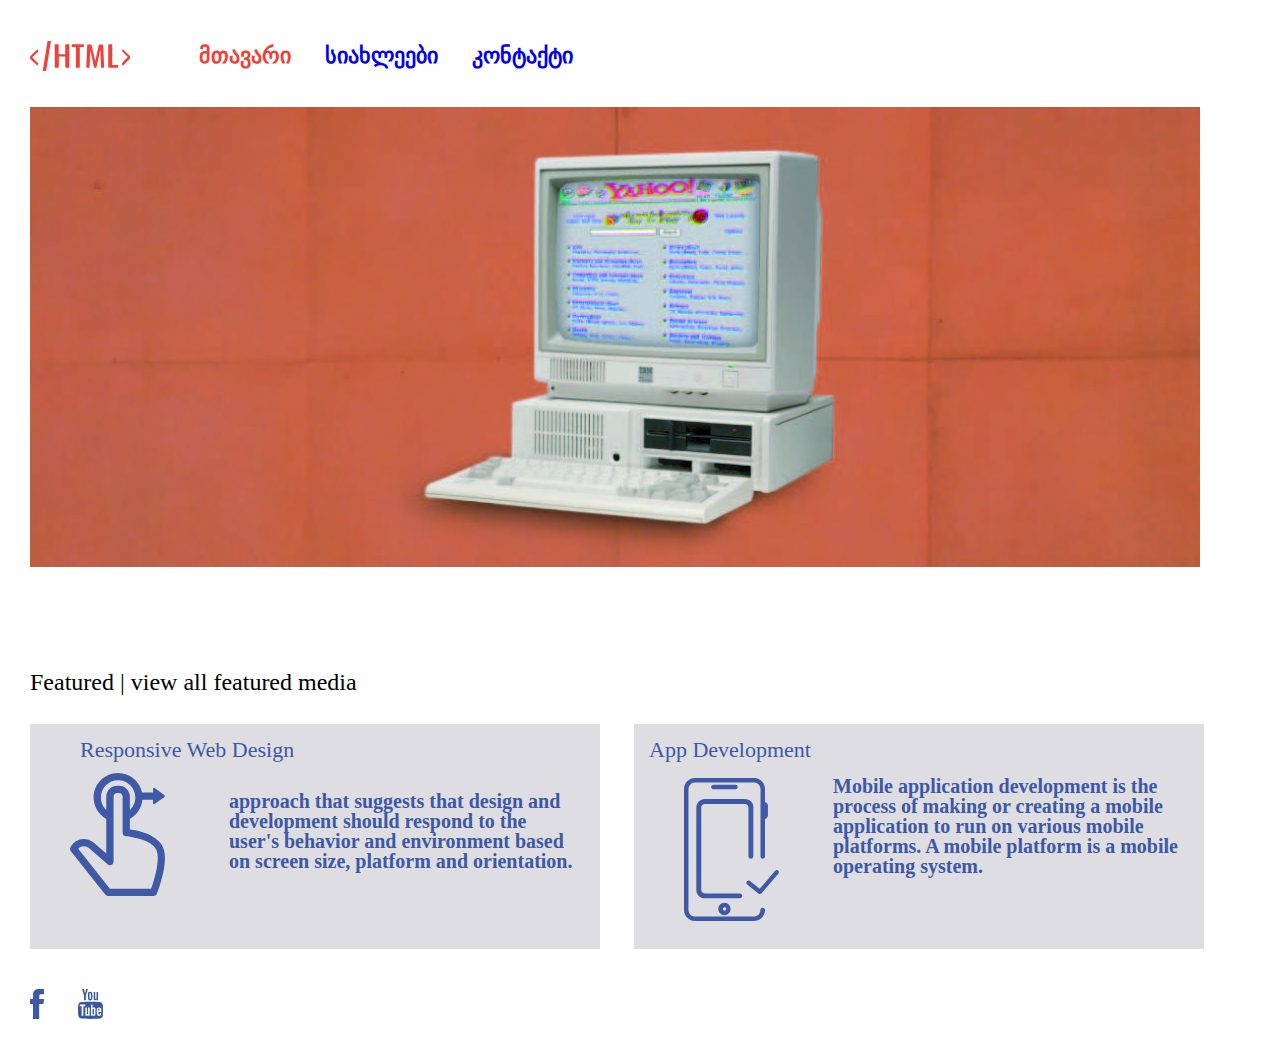
==== index.html @ f8abd30d "add first page" ====
<!DOCTYPE html>
<html>
	<head>
		<link rel="stylesheet" type="text/css" href="css/reset.css">
		<link rel="stylesheet" type="text/css" href="css/fonts.css">
		<link rel="stylesheet" type="text/css" href="css/style.css">
		<title>მთავარი</title>
	</head>
	<body class="index" >
		<header>
			<div>
				<a href="#" ><img class="logo" src="images/logo.svg" alt="html"></a>

				<nav class="navigacia" >
					<ul class="navigacia-ul">
						<li class="navigacia-li"><a class="active" href="#">მთავარი</a></li>
						<li class="navigacia-li"><a href="#">სიახლეები</a></li>
						<li class="navigacia-li"><a href="index3.html">კონტაქტი</a></li>
					</ul>
				</nav>
			</div>
		</header>
		<div>
			<img class="comp" src="images/comp.jpg">
		</div>
		<h4>Featured | view all featured media</h4>
		<section>
			<div class="box">
				<h3 class="title a">Responsive Web Design</h3>
				<div class="poto b">
					<a href="#">
						<img src="images/hand.svg">
					</a>	
				</div>
				<div class="text c" >
					<h5>approach that suggests that design and development should respond to the user's behavior and environment based on screen size, platform and orientation.</h5>
				</div>
			</div>
			<div class="box">
				<h3 class="title d">App Development</h3>
				<div class="poto e">
					<a href="#">
					<img src="images/phone.svg">
					</a>
				</div>
				<div class="text f" >
					<h5>Mobile application development is the process of making or creating a mobile application to run on various mobile platforms. A mobile platform is a mobile operating system.</h5>
				</div>
			</div>
		</section>
	<footer>
		<ul>
			<li class="folist"><a href="https://www.facebook.com" target="blank"><img class="fologo" src="images/fb-icon.svg"></a></li>
			<li class="folist"><a href="https://www.youtube.com" target="blank"><img class="fologo" src="images/youtube.svg"></a></li>
		</ul>
	</footer>	
	</body>
</html>
---- css/fonts.css ----
@font-face {
    font-family: 'BPG Nino Mtavruli Bold';
    src: url('../fonts/bpg-nino-mtavruli-bold-webfont.eot'); /* IE9 Compat Modes */
    src: url('../fonts/bpg-nino-mtavruli-bold-webfont.eot?#iefix') format('embedded-opentype'), /* IE6-IE8 */
         url('../fonts/bpg-nino-mtavruli-bold-webfont.woff2') format('woff2'), /* Super Modern Browsers */
         url('../fonts/bpg-nino-mtavruli-bold-webfont.woff') format('woff'), /* Pretty Modern Browsers */
         url('../fonts/bpg-nino-mtavruli-bold-webfont.ttf') format('truetype'), /* Safari, Android, iOS */
         url('../fonts/bpg-nino-mtavruli-bold-webfont.svg#bpg_nino_mtavrulibold') format('svg'); /* Legacy iOS */
}
@font-face {
    font-family: 'BPG Nino Mtavruli';
    src: url('../fonts/bpg-nino-mtavruli-webfont.eot'); /* IE9 Compat Modes */
    src: url('../fonts/bpg-nino-mtavruli-webfont.eot?#iefix') format('embedded-opentype'), /* IE6-IE8 */
         url('../fonts/bpg-nino-mtavruli-webfont.woff2') format('woff2'), /* Super Modern Browsers */
         url('../fonts/bpg-nino-mtavruli-webfont.woff') format('woff'), /* Pretty Modern Browsers */
         url('../fonts/bpg-nino-mtavruli-webfont.ttf') format('truetype'), /* Safari, Android, iOS */
         url('../fonts/bpg-nino-mtavruli-webfont.svg#bpg_nino_mtavruliregular') format('svg'); /* Legacy iOS */
}
@font-face {
    font-family: 'BPG Ingiri Arial';
    src: url('../fonts/bpg-ingiri-arial-webfont.eot'); /* IE9 Compat Modes */
    src: url('../fonts/bpg-ingiri-arial-webfont.eot?#iefix') format('embedded-opentype'), /* IE6-IE8 */
         url('../fonts/bpg-ingiri-arial-webfont.woff2') format('woff2'), /* Super Modern Browsers */
         url('../fonts/bpg-ingiri-arial-webfont.woff') format('woff'), /* Pretty Modern Browsers */
         url('../fonts/bpg-ingiri-arial-webfont.ttf') format('truetype'), /* Safari, Android, iOS */
         url('../fonts/bpg-ingiri-arial-webfont.svg#bpg_ingiri_arialregular') format('svg'); /* Legacy iOS */
}
@font-face {
  font-family: 'Roboto-Regular';
  src: url('Roboto-Regular.eot');
  src: url('Roboto-Regular.eot?#iefix') format('embedded-opentype'),
       url('Roboto-Regular.svg#Roboto-Regular') format('svg'),
       url('Roboto-Regular.ttf') format('truetype'),
       url('Roboto-Regular.woff') format('woff'),
       url('Roboto-Regular.woff2') format('woff2');
  font-weight: normal;
  font-style: normal;
}
---- css/style.css ----
body {
	padding: 30px 30px 30px 30px;
}
.logo {
	width: 100px;
	display: inline-block;
    vertical-align: middle;
 }
.navigacia {
	display: inline-block;
	vertical-align: middle;
	margin-left: 50px;
	
}

.navigacia-li {
	font-family: 'BPG Nino Mtavruli Bold';
	display: inline-block;
	font-size: 22px;
	color:#3D58A6;
	font-weight: bold;
	margin: 15px;
}
.active {
	color: #EE4036;
}
.comp {
	margin-top: 25px;
}
h4 {
	font-family: 'Roboto-Regular';
	font-size: 24px;
	color: black;
	margin-top: 100px;
}
section {
	margin-top: 30px;
	margin-bottom: 40px;
}

.box {
	display: inline-block;
	vertical-align: middle;
	background-color: #DEDEE2;
	width: 570px;
	height: 225px;
	margin-right: 30px;
}
.title {
	font-family: 'Roboto-Regular';
	color: #3D58A6;
	font-size: 22px;
	

}
.poto {
	display: inline-block;
	vertical-align: middle;
	width: 95px;
}
.text {
	font-family: 'Roboto-Regular';
	font-size: 20px;
	display: inline-block;
	vertical-align: middle;
	width: 350px;

}
.a {
	margin: 15px 0px 12px 50px;
}
.b {
	margin: 0px 60px 40px 40px;
}
.c {
	margin-bottom: 50px;
}
.d {
	margin: 15px 0px 15px 15px;
}
.e {
	margin: 0px 50px 0px 50px;
}
.f {
	margin-bottom: 50px;
}

.folist {
	display: inline-block;
	vertical-align: middle;
	margin-right: 30px;
}
.fologo {
	height: 30px;
}
/*.index3 {
	margin-top: 30px;
	margin-bottom: 30px;
	padding-left: 30px;
}
.poni {
	background-color: #DEDEE2;
}*/
h5 {
	font-family: 'BPG Nino Mtavruli Bold';
	color: #3D58A6;
	font-size: 20px;
	font-weight: bold;
}
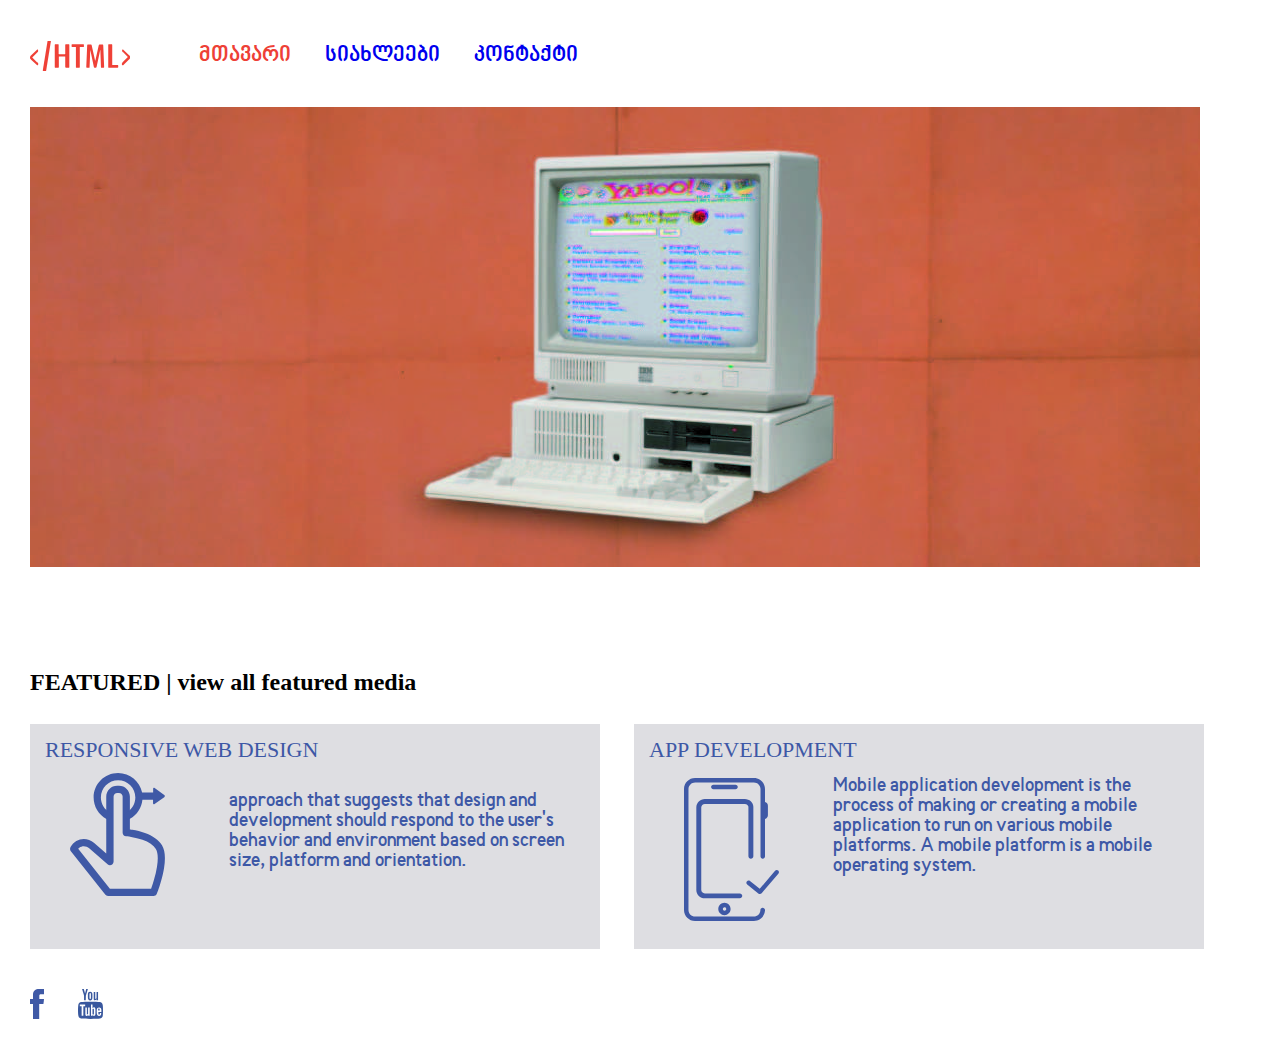
==== commit 569bf611: "add index3" ====
--- a/index.html
+++ b/index.html
@@ -14,7 +14,7 @@
 				<nav class="navigacia" >
 					<ul class="navigacia-ul">
 						<li class="navigacia-li"><a class="active" href="#">მთავარი</a></li>
-						<li class="navigacia-li"><a href="#">სიახლეები</a></li>
+						<li class="navigacia-li"><a href="index2.html">სიახლეები</a></li>
 						<li class="navigacia-li"><a href="index3.html">კონტაქტი</a></li>
 					</ul>
 				</nav>
@@ -23,10 +23,10 @@
 		<div>
 			<img class="comp" src="images/comp.jpg">
 		</div>
-		<h4>Featured | view all featured media</h4>
-		<section>
+		<h4>FEATURED | view all featured media</h4>
+		<section class="section">
 			<div class="box">
-				<h3 class="title a">Responsive Web Design</h3>
+				<h3 class="title a">RESPONSIVE WEB DESIGN</h3>
 				<div class="poto b">
 					<a href="#">
 						<img src="images/hand.svg">
@@ -37,7 +37,7 @@
 				</div>
 			</div>
 			<div class="box">
-				<h3 class="title d">App Development</h3>
+				<h3 class="title d">APP DEVELOPMENT</h3>
 				<div class="poto e">
 					<a href="#">
 					<img src="images/phone.svg">
--- a/css/style.css
+++ b/css/style.css
@@ -1,4 +1,4 @@
-body {
+.index {
 	padding: 30px 30px 30px 30px;
 }
 .logo {
@@ -32,8 +32,9 @@
 	font-size: 24px;
 	color: black;
 	margin-top: 100px;
+	font-weight: bold;
 }
-section {
+.section {
 	margin-top: 30px;
 	margin-bottom: 40px;
 }
@@ -67,7 +68,7 @@
 
 }
 .a {
-	margin: 15px 0px 12px 50px;
+	margin: 15px 0px 12px 15px;
 }
 .b {
 	margin: 0px 60px 40px 40px;
@@ -93,17 +94,56 @@
 .fologo {
 	height: 30px;
 }
-/*.index3 {
+.index3 {
 	margin-top: 30px;
 	margin-bottom: 30px;
-	padding-left: 30px;
+	margin-left: 30px;
+
 }
-.poni {
-	background-color: #DEDEE2;
-}*/
+.background {
+	margin-top: 30px;
+	margin-bottom: 30px;
+	background-color: #E6E6E6;
+	/*height: 500px;*/
+}
+.gh {
+	padding-top: 50px;
+	padding-bottom: 50px;
+}
 h5 {
 	font-family: 'BPG Nino Mtavruli Bold';
 	color: #3D58A6;
 	font-size: 20px;
 	font-weight: bold;
+}
+.contact {
+	display: inline-block;
+	vertical-align: top;
+	margin-left: 30px;
+	padding-top: 15px;
+}
+.contact-li {
+    font-family: 'BPG Ingiri Arial';
+    font-size: 16px;
+    color: #000000;
+    font-weight: bold;
+}
+.contact-span {
+	
+	color: #808080;
+}
+.mapouter {
+	display: inline-block;
+	vertical-align: middle;
+	position:relative;
+	text-align:right;
+	height:420px;
+	width:770px;
+}
+.gmap_canvas {
+	overflow:hidden;
+	background:none!important;
+	margin-left: 90px;
+	height:420px;
+	width:770px;
 }